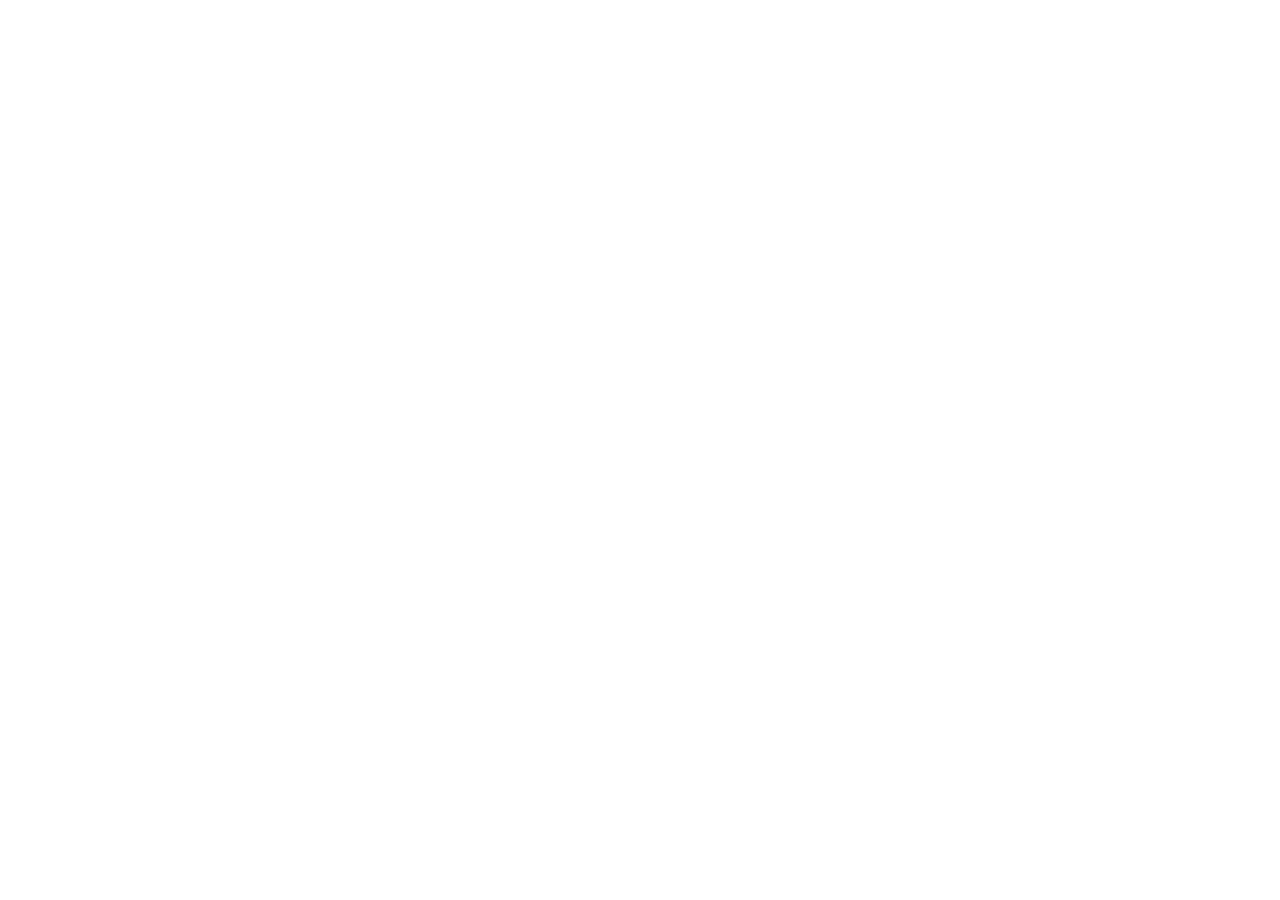
==== docs/index.html @ d2ed188d "create docs" ====
<!doctype html>
<html lang="en">
<head>
    <meta charset="UTF-8">
    <meta name="viewport"
          content="width=device-width, user-scalable=no, initial-scale=1.0, maximum-scale=1.0, minimum-scale=1.0">
    <meta http-equiv="X-UA-Compatible" content="ie=edge">
    <title>Document</title>
    <link rel="stylesheet" href="./css/reset.css">
    <link rel="stylesheet" href="./css/style.css">
</head>
<body>

</body>
</html>
---- docs/css/style.css ----
/*# sourceMappingURL=style.css.map */
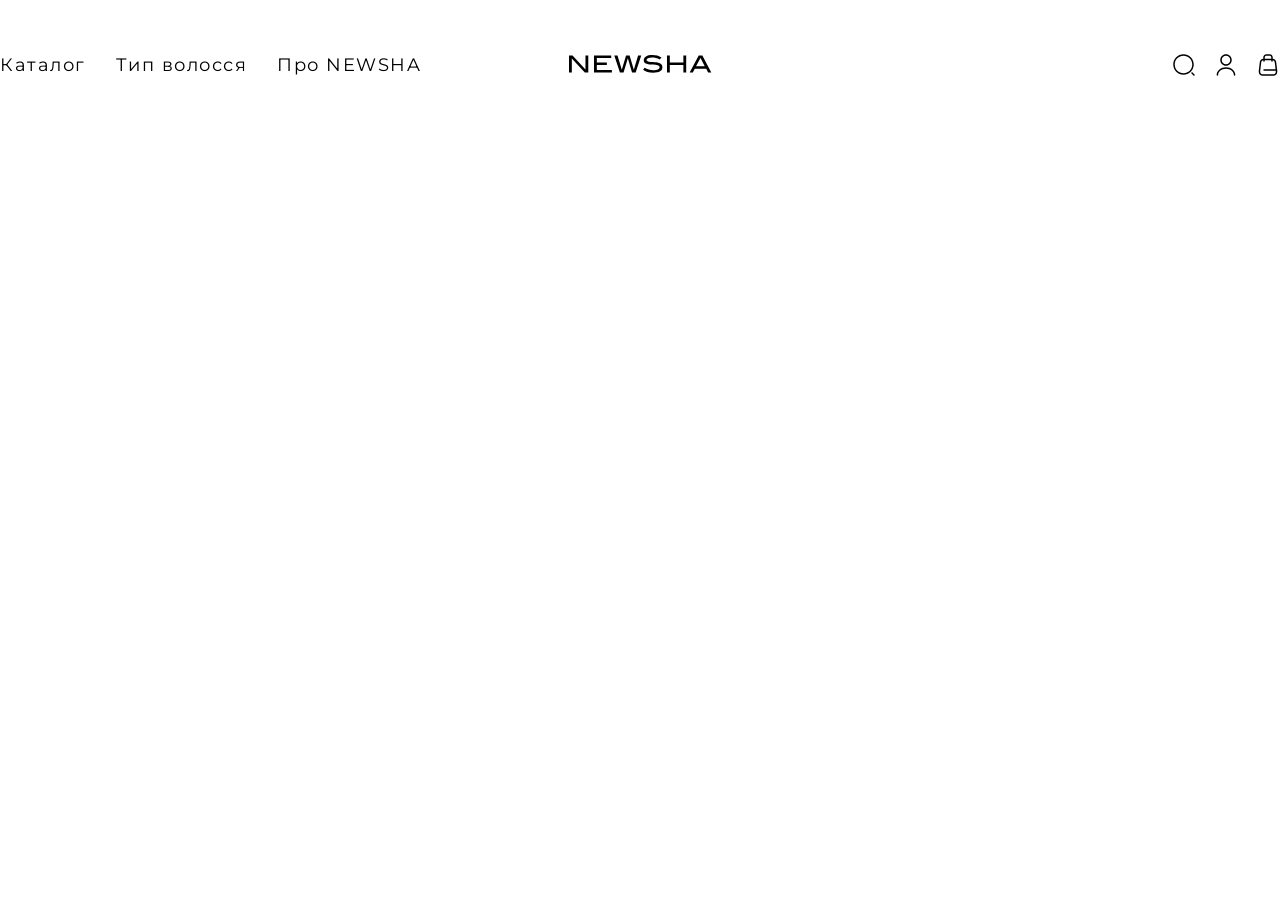
==== commit bd575067: "added section header and styles section" ====
--- a/docs/index.html
+++ b/docs/index.html
@@ -6,10 +6,111 @@
           content="width=device-width, user-scalable=no, initial-scale=1.0, maximum-scale=1.0, minimum-scale=1.0">
     <meta http-equiv="X-UA-Compatible" content="ie=edge">
     <title>Document</title>
+    <link href="https://fonts.googleapis.com/css2?family=Montserrat:ital,wght@0,100..900;1,100..900&display=swap" rel="stylesheet">
     <link rel="stylesheet" href="./css/reset.css">
     <link rel="stylesheet" href="./css/style.css">
 </head>
 <body>
+    <!--=====HEADER=====-->
+     <section class="container container-header">
+        <header class="content content-header">
+            <!-- MENU -->
+            <div class="menu-bar">
+
+                <!-- BURGER -->
+                <div class="burger">
+                    <button class="burger__cta" data-burger="toggle" aria-label="Открыть меню">
+                        <svg xmlns="http://www.w3.org/2000/svg" width="24" height="24" viewBox="0 0 24 24" fill="none">
+                            <rect x="3" y="6" width="18" height="2" rx="1" fill="#292D32" />
+                            <rect x="3" y="12" width="18" height="2" rx="1" fill="#292D32" />
+                            <rect x="3" y="18" width="18" height="2" rx="1" fill="#292D32" />
+                        </svg>
+                    </button>
+                </div>
+
+                <!-- Main Menu -->
+                <div class="menu" data-menu="main">
+                    <nav>
+                        <ul class="menu__list">
+                            <li><a href="#" class="menu__link" data-menu-link="catalog">Каталог</a></li>
+                            <li><a href="#" class="menu__link" data-menu-link="hair-type">Тип волосся</a></li>
+                            <li><a href="#" class="menu__link" data-menu-link="about">Про NEWSHA</a></li>
+                        </ul>
+                    </nav>
+                </div>
+            </div>
+
+            <!-- LOGO -->
+            <div class="logo">
+                <a href="/" class="logo__link" data-logo="main">
+                    <svg xmlns="http://www.w3.org/2000/svg" class="logo__image" width="176.3" height="22.3"
+                        viewBox="0 0 176.3 22.3" fill="black">
+                        <g>
+                            <polygon
+                                points="23.9,21.7 19.6,21.7 3.5,4.4 3.5,21.7 0,21.7 0,0.6 4.4,0.6 20.4,17.9 20.4,0.6 23.9,0.6" />
+                            <polygon
+                                points="53.1,21.7 31,21.7 31,0.6 52.3,0.6 52.3,3.8 34.5,3.8 34.5,9.2 46.9,9.2 46.9,12.3 34.5,12.3 34.5,18.6 53.1,18.6" />
+                            <polygon
+                                points="89.5,0.6 82.6,21.7 78.1,21.7 72.9,4.1 67.6,21.7 63.1,21.7 56.1,0.6 60.1,0.6 65.4,18.2 70.7,0.6 75.1,0.6 80.3,18.3 85.6,0.6" />
+                            <path d="M112.4,5.6c-3.1-1.6-6.3-2.4-9.6-2.4c-2.1,0-3.8,0.2-5,0.7c-1.1,0.5-1.7,1.2-1.7,2.1s0.6,1.6,1.8,2.1
+                            c0.9,0.3,2.3,0.6,4.3,0.6c2.9,0.2,4.8,0.4,5.8,0.4c2.6,0.4,4.6,1,5.8,2c1.3,0.9,1.9,2.3,1.9,4c0,2.2-1,4-2.9,5.1
+                            c-2,1.2-4.8,1.8-8.5,1.8c-5.3,0-9.6-1.2-12.5-3.6l1.9-2.6c3.3,2,6.8,3.1,10.7,3.1c2.5,0,4.4-0.4,5.8-1c1.3-0.6,2-1.6,2-2.7
+                            c0-1.3-0.9-2.2-2.6-2.6c-0.9-0.2-3.3-0.5-7.2-0.7c-3.5-0.2-5.9-0.7-7.3-1.3c-1.6-0.9-2.5-2.1-2.5-4.1s0.9-3.6,2.8-4.7
+                            s4.5-1.7,7.8-1.7c4.5,0,8.3,1,11.4,3.1L112.4,5.6z" />
+                            <polygon points="145.2,21.7 141.7,21.7 141.7,12.3 124.9,12.3 124.9,21.7 121.4,21.7 121.4,0.6 124.9,0.6 124.9,9.2 
+                            141.7,9.2 141.7,0.6 145.2,0.6" />
+                            <path
+                                d="M162.9,3.6l5.3,10.2h-10.8L162.9,3.6z M160.7,0.6l-11.2,21.1h3.9l2.4-4.7H170l2.4,4.7h3.9L165.2,0.6H160.7z" />
+                        </g>
+                    </svg>
+                </a>
+            </div>
+
+            <!-- USERBAR -->
+            <div class="userbar">
+                <!-- SEARCH -->
+                <div class="src-search">
+                    <button class="src-search__cta" data-action="search">
+                        <svg xmlns="http://www.w3.org/2000/svg" class="src-bar__image" width="24" height="24"
+                            viewBox="0 0 24 24" fill="black">
+                            <path
+                                d="M11.5 21.75C5.85 21.75 1.25 17.15 1.25 11.5C1.25 5.85 5.85 1.25 11.5 1.25C17.15 1.25 21.75 5.85 21.75 11.5C21.75 17.15 17.15 21.75 11.5 21.75ZM11.5 2.75C6.67 2.75 2.75 6.68 2.75 11.5C2.75 16.32 6.67 20.25 11.5 20.25C16.33 20.25 20.25 16.32 20.25 11.5C20.25 6.68 16.33 2.75 11.5 2.75Z" />
+                            <path
+                                d="M22.0004 22.7499C21.8104 22.7499 21.6204 22.6799 21.4704 22.5299L19.4704 20.5299C19.1804 20.2399 19.1804 19.7599 19.4704 19.4699C19.7604 19.1799 20.2404 19.1799 20.5304 19.4699L22.5304 21.4699C22.8204 21.7599 22.8204 22.2399 22.5304 22.5299C22.3804 22.6799 22.1904 22.7499 22.0004 22.7499Z" />
+                        </svg>
+                    </button>
+                </div>
+
+                <!-- USER -->
+                <div class="src-user">
+                    <a href="#" class="src-user__link" data-action="user">
+                        <svg xmlns="http://www.w3.org/2000/svg" class="src-user__image" width="24" height="24"
+                            viewBox="0 0 24 24" fill="black">
+                            <path
+                                d="M12 12.75C8.83 12.75 6.25 10.17 6.25 7C6.25 3.83 8.83 1.25 12 1.25C15.17 1.25 17.75 3.83 17.75 7C17.75 10.17 15.17 12.75 12 12.75ZM12 2.75C9.66 2.75 7.75 4.66 7.75 7C7.75 9.34 9.66 11.25 12 11.25C14.34 11.25 16.25 9.34 16.25 7C16.25 4.66 14.34 2.75 12 2.75Z" />
+                            <path
+                                d="M20.5901 22.75C20.1801 22.75 19.8401 22.41 19.8401 22C19.8401 18.55 16.3202 15.75 12.0002 15.75C7.68015 15.75 4.16016 18.55 4.16016 22C4.16016 22.41 3.82016 22.75 3.41016 22.75C3.00016 22.75 2.66016 22.41 2.66016 22C2.66016 17.73 6.85015 14.25 12.0002 14.25C17.1502 14.25 21.3401 17.73 21.3401 22C21.3401 22.41 21.0001 22.75 20.5901 22.75Z" />
+                        </svg>
+                    </a>
+                </div>
+
+                <!-- CART -->
+                <div class="src-cart">
+                    <button class="src-cart__cta" data-action="cart">
+                        <svg xmlns="http://www.w3.org/2000/svg" class="src-cart__image" width="24" height="24"
+                            viewBox="0 0 24 24" fill="black">
+                            <path
+                                d="M16.4904 22.75H7.50042C5.78042 22.75 4.49043 22.29 3.69043 21.38C2.89043 20.47 2.58042 19.15 2.79042 17.44L3.69043 9.94C3.95043 7.73 4.51043 5.75 8.41043 5.75H15.6104C19.5004 5.75 20.0604 7.73 20.3304 9.94L21.2304 17.44C21.4304 19.15 21.1304 20.48 20.3304 21.38C19.5004 22.29 18.2204 22.75 16.4904 22.75ZM8.40042 7.25C5.52042 7.25 5.38042 8.38999 5.17042 10.11L4.27043 17.61C4.12043 18.88 4.30042 19.81 4.81042 20.38C5.32042 20.95 6.22042 21.24 7.50042 21.24H16.4904C17.7704 21.24 18.6704 20.95 19.1804 20.38C19.6904 19.81 19.8704 18.88 19.7204 17.61L18.8204 10.11C18.6104 8.37999 18.4804 7.25 15.5904 7.25H8.40042Z" />
+                            <path
+                                d="M16 8.75C15.59 8.75 15.25 8.41 15.25 8V4.5C15.25 3.42 14.58 2.75 13.5 2.75H10.5C9.42 2.75 8.75 3.42 8.75 4.5V8C8.75 8.41 8.41 8.75 8 8.75C7.59 8.75 7.25 8.41 7.25 8V4.5C7.25 2.59 8.59 1.25 10.5 1.25H13.5C15.41 1.25 16.75 2.59 16.75 4.5V8C16.75 8.41 16.41 8.75 16 8.75Z" />
+                            <path
+                                d="M20.41 17.78H8C7.59 17.78 7.25 17.44 7.25 17.03C7.25 16.62 7.59 16.28 8 16.28H20.41C20.82 16.28 21.16 16.62 21.16 17.03C21.16 17.44 20.82 17.78 20.41 17.78Z" />
+                        </svg>
+                    </button>
+                </div>
+            </div>
+        </header>
+    </section>
 
 </body>
 </html>
--- a/docs/css/style.css
+++ b/docs/css/style.css
@@ -1,3 +1,163 @@
+body {
+  font-family: "Montserrat", sans-serif;
+  font-weight: 400;
+}
 
+* * {
+  box-sizing: border-box;
+}
+
+body {
+  overflow-x: hidden;
+}
+
+.content {
+  width: 1600px;
+  margin: 0 auto;
+}
+@media (max-width: 1599.9px) {
+  .content {
+    width: 1440px;
+  }
+}
+@media (max-width: 1439.9px) {
+  .content {
+    width: 1280px;
+  }
+}
+@media (max-width: 1279.9px) {
+  .content {
+    width: 1024px;
+  }
+}
+@media (max-width: 1023.9px) {
+  .content {
+    width: 768px;
+  }
+}
+@media (max-width: 767.9px) {
+  .content {
+    width: 480px;
+  }
+}
+@media (max-width: 479.9px) {
+  .content {
+    width: 100%;
+  }
+}
+
+.content-header {
+  margin-top: 50px;
+  display: grid;
+  grid-template-columns: 1fr auto 1fr;
+  align-items: center;
+}
+@media (max-width: 1279.9px) {
+  .content-header {
+    margin-top: 20px;
+  }
+}
+@media (max-width: 479.9px) {
+  .content-header {
+    margin-top: 10px;
+    padding-left: 15px;
+    padding-right: 15px;
+  }
+}
+
+.menu-bar {
+  display: flex;
+  align-items: center;
+}
+
+.burger {
+  display: none;
+}
+@media (max-width: 1279.9px) {
+  .burger {
+    display: block;
+  }
+}
+.burger__cta {
+  background: none;
+  border: none;
+  padding: 0;
+  cursor: pointer;
+  display: inline-flex;
+  align-items: center;
+  justify-content: center;
+}
+
+.menu {
+  justify-self: start;
+  display: flex;
+  gap: 20px;
+}
+@media (max-width: 1279.9px) {
+  .menu {
+    display: none;
+  }
+}
+.menu__list {
+  display: flex;
+  align-items: center;
+  gap: 30px;
+}
+.menu__link {
+  font-size: 18px;
+  font-weight: 400;
+  letter-spacing: 1.5px;
+  color: #000000;
+}
+
+.logo {
+  justify-self: center;
+}
+.logo__image {
+  height: 18px;
+}
+
+.userbar {
+  justify-self: end;
+  display: flex;
+  gap: 18px;
+}
+
+.src-search {
+  display: flex;
+  align-items: center;
+}
+.src-search__cta {
+  background: none;
+  border: none;
+  padding: 0;
+  cursor: pointer;
+  display: inline-flex;
+  align-items: center;
+  justify-content: center;
+}
+
+.src-user {
+  margin-top: 3px;
+}
+@media (max-width: 1279.9px) {
+  .src-user {
+    display: none;
+  }
+}
+
+.src-cart {
+  display: flex;
+  align-items: center;
+}
+.src-cart__cta {
+  background: none;
+  border: none;
+  padding: 0;
+  cursor: pointer;
+  display: inline-flex;
+  align-items: center;
+  justify-content: center;
+}
 
 /*# sourceMappingURL=style.css.map */
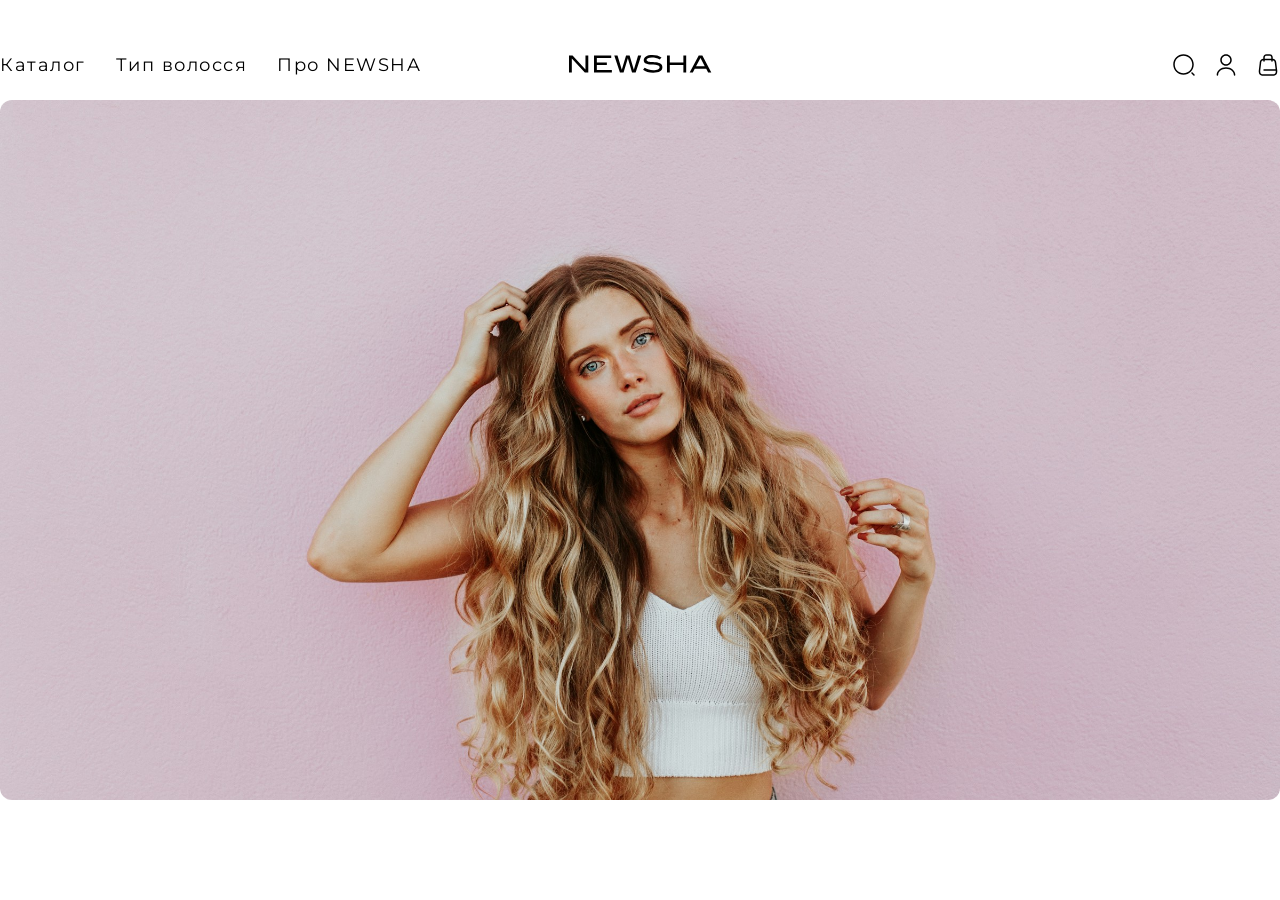
==== commit 11322afb: "added section hero and styles section" ====
--- a/docs/index.html
+++ b/docs/index.html
@@ -112,5 +112,15 @@
         </header>
     </section>
 
+        <!--==========HERO==========-->
+    <section class="container container-hero">
+        <div class="content content-hero">
+            <div class="hero">
+                <a href="#" class="hero__link"><img src="./image/hero.jpg" alt="hero"
+                        class="hero__image"></a>
+            </div>
+        </div>
+    </section>
+
 </body>
 </html>
--- a/docs/css/style.css
+++ b/docs/css/style.css
@@ -160,4 +160,33 @@
   justify-content: center;
 }
 
+@media (max-width: 479.9px) {
+  .content-hero {
+    padding-left: 15px;
+    padding-right: 15px;
+  }
+}
+
+.hero {
+  overflow: hidden;
+  margin-top: 20px;
+  border-radius: 12px;
+}
+.hero__image {
+  display: block;
+  width: 100%;
+  height: 700px;
+  object-fit: cover;
+}
+@media (max-width: 1279.9px) {
+  .hero__image {
+    height: 450px;
+  }
+}
+@media (max-width: 1023.9px) {
+  .hero__image {
+    height: 400px;
+  }
+}
+
 /*# sourceMappingURL=style.css.map */
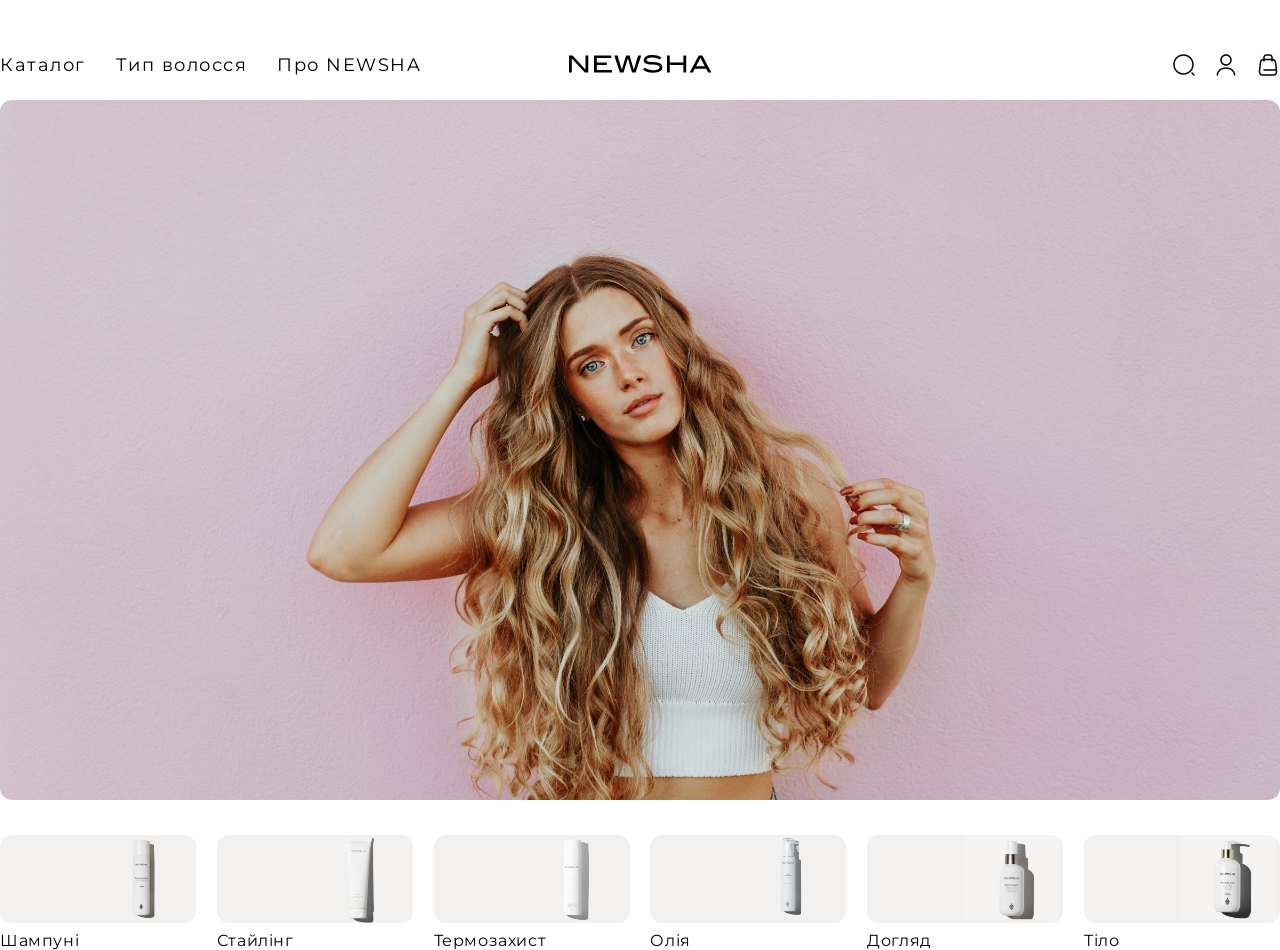
==== commit 6e1769a8: "added section tags" ====
--- a/docs/index.html
+++ b/docs/index.html
@@ -1,5 +1,5 @@
 <!doctype html>
-<html lang="en">
+<html lang="uk">
 <head>
     <meta charset="UTF-8">
     <meta name="viewport"
@@ -122,5 +122,37 @@
         </div>
     </section>
 
+    <!--==========TAGS==========-->
+    <section class="container container-tags">
+        <div class="content content-tags">
+            <div class="tags">
+                <a href="#" class="tags__link">
+                    <img src="./image/shamp.png" alt="shampoos" class="tags__link--image">
+                    <span class="tags__link--text">Шампуні</span>
+                </a>
+                <a href="#" class="tags__link">
+                    <img src="./image/blowout.png" alt="styling" class="tags__link--image">
+                    <span class="tags__link--text">Стайлінг</span>
+                </a>
+                <a href="#" class="tags__link tags__link--active">
+                    <img src="./image/frizzz.png" alt="thermal protection" class="tags__link--image">
+                    <span class="tags__link--text">Термозахист</span>
+                </a>
+                <a href="#" class="tags__link tags__link--active">
+                    <img src="./image/oilll.png" alt="oil" class="tags__link--image">
+                    <span class="tags__link--text">Олія</span>
+                </a>
+                <a href="#" class="tags__link tags__link--inactive">
+                    <img src="./image/salty.png" alt="care" class="tags__link--image">
+                    <span class="tags__link--text">Догляд</span>
+                </a>
+                <a href="#" class="tags__link tags__link--disable">
+                    <img src="./image/soap.png" alt="body" class="tags__link--image">
+                    <span class="tags__link--text">Тіло</span>
+                </a>
+            </div>
+        </div>
+    </section>
+
 </body>
 </html>
--- a/docs/css/style.css
+++ b/docs/css/style.css
@@ -189,4 +189,92 @@
   }
 }
 
+.content-tags {
+  margin-top: 35px;
+}
+@media (max-width: 1279.9px) {
+  .content-tags {
+    margin-top: 25px;
+  }
+}
+@media (max-width: 1023.9px) {
+  .content-tags {
+    margin-top: 20px;
+  }
+}
+@media (max-width: 767.9px) {
+  .content-tags {
+    margin-top: 15px;
+  }
+}
+
+.tags {
+  display: flex;
+  align-items: center;
+  justify-content: space-between;
+  gap: 20px;
+}
+.tags__link {
+  display: flex;
+  flex-direction: column;
+  width: 240px;
+}
+@media (max-width: 1599.9px) {
+  .tags__link {
+    width: 223px;
+  }
+}
+@media (max-width: 1439.9px) {
+  .tags__link {
+    width: 196px;
+  }
+}
+@media (max-width: 1279.9px) {
+  .tags__link {
+    width: 241px;
+  }
+}
+@media (max-width: 1023.9px) {
+  .tags__link {
+    width: 242px;
+  }
+}
+@media (max-width: 767.9px) {
+  .tags__link {
+    width: 230px;
+  }
+}
+@media (max-width: 479.9px) {
+  .tags__link {
+    width: 146px;
+  }
+}
+@media (max-width: 1279.9px) {
+  .tags__link--active {
+    display: none;
+  }
+}
+@media (max-width: 1023.9px) {
+  .tags__link--inactive {
+    display: none;
+  }
+}
+@media (max-width: 767.9px) {
+  .tags__link--disable {
+    display: none;
+  }
+}
+.tags__link--image {
+  display: block;
+  object-fit: cover;
+  border-radius: 12px;
+}
+.tags__link--text {
+  margin-top: 10px;
+  font-size: 16px;
+  font-weight: 400;
+  letter-spacing: 0.6px;
+  color: #000000;
+}
+
 /*# sourceMappingURL=style.css.map */
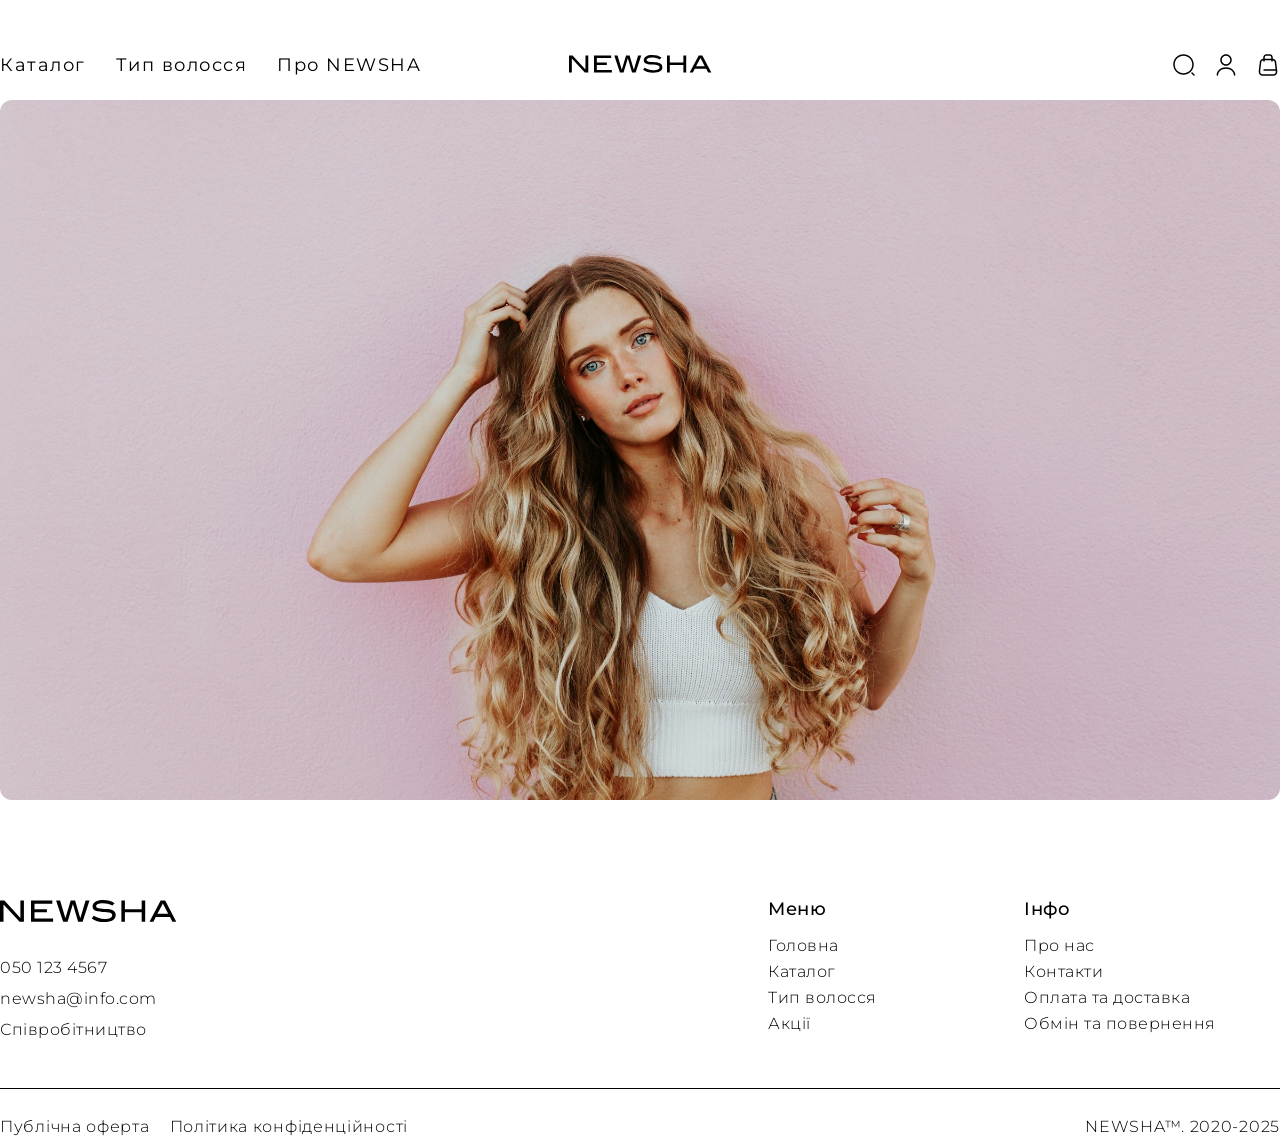
==== commit 8fefc210: "added footer" ====
--- a/docs/index.html
+++ b/docs/index.html
@@ -122,37 +122,80 @@
         </div>
     </section>
 
-    <!--==========TAGS==========-->
-    <section class="container container-tags">
-        <div class="content content-tags">
-            <div class="tags">
-                <a href="#" class="tags__link">
-                    <img src="./image/shamp.png" alt="shampoos" class="tags__link--image">
-                    <span class="tags__link--text">Шампуні</span>
-                </a>
-                <a href="#" class="tags__link">
-                    <img src="./image/blowout.png" alt="styling" class="tags__link--image">
-                    <span class="tags__link--text">Стайлінг</span>
-                </a>
-                <a href="#" class="tags__link tags__link--active">
-                    <img src="./image/frizzz.png" alt="thermal protection" class="tags__link--image">
-                    <span class="tags__link--text">Термозахист</span>
-                </a>
-                <a href="#" class="tags__link tags__link--active">
-                    <img src="./image/oilll.png" alt="oil" class="tags__link--image">
-                    <span class="tags__link--text">Олія</span>
-                </a>
-                <a href="#" class="tags__link tags__link--inactive">
-                    <img src="./image/salty.png" alt="care" class="tags__link--image">
-                    <span class="tags__link--text">Догляд</span>
-                </a>
-                <a href="#" class="tags__link tags__link--disable">
-                    <img src="./image/soap.png" alt="body" class="tags__link--image">
-                    <span class="tags__link--text">Тіло</span>
-                </a>
+    <!--==========FOOTER==========-->
+    <section class="container container-footer">
+        <footer class="content content-footer">
+            <div class="footer">
+                <div class="footer-info">
+                    <a href="/" class="footer-info__logo">
+                        <svg xmlns="http://www.w3.org/2000/svg" class="footer-info__image" width="176.3" height="22.3"
+                        viewBox="0 0 176.3 22.3" fill="black">
+                        <g>
+                            <polygon
+                                points="23.9,21.7 19.6,21.7 3.5,4.4 3.5,21.7 0,21.7 0,0.6 4.4,0.6 20.4,17.9 20.4,0.6 23.9,0.6" />
+                            <polygon
+                                points="53.1,21.7 31,21.7 31,0.6 52.3,0.6 52.3,3.8 34.5,3.8 34.5,9.2 46.9,9.2 46.9,12.3 34.5,12.3 34.5,18.6 53.1,18.6" />
+                            <polygon
+                                points="89.5,0.6 82.6,21.7 78.1,21.7 72.9,4.1 67.6,21.7 63.1,21.7 56.1,0.6 60.1,0.6 65.4,18.2 70.7,0.6 75.1,0.6 80.3,18.3 85.6,0.6" />
+                            <path d="M112.4,5.6c-3.1-1.6-6.3-2.4-9.6-2.4c-2.1,0-3.8,0.2-5,0.7c-1.1,0.5-1.7,1.2-1.7,2.1s0.6,1.6,1.8,2.1
+                            c0.9,0.3,2.3,0.6,4.3,0.6c2.9,0.2,4.8,0.4,5.8,0.4c2.6,0.4,4.6,1,5.8,2c1.3,0.9,1.9,2.3,1.9,4c0,2.2-1,4-2.9,5.1
+                            c-2,1.2-4.8,1.8-8.5,1.8c-5.3,0-9.6-1.2-12.5-3.6l1.9-2.6c3.3,2,6.8,3.1,10.7,3.1c2.5,0,4.4-0.4,5.8-1c1.3-0.6,2-1.6,2-2.7
+                            c0-1.3-0.9-2.2-2.6-2.6c-0.9-0.2-3.3-0.5-7.2-0.7c-3.5-0.2-5.9-0.7-7.3-1.3c-1.6-0.9-2.5-2.1-2.5-4.1s0.9-3.6,2.8-4.7
+                            s4.5-1.7,7.8-1.7c4.5,0,8.3,1,11.4,3.1L112.4,5.6z" />
+                            <polygon points="145.2,21.7 141.7,21.7 141.7,12.3 124.9,12.3 124.9,21.7 121.4,21.7 121.4,0.6 124.9,0.6 124.9,9.2 
+                            141.7,9.2 141.7,0.6 145.2,0.6" />
+                            <path
+                                d="M162.9,3.6l5.3,10.2h-10.8L162.9,3.6z M160.7,0.6l-11.2,21.1h3.9l2.4-4.7H170l2.4,4.7h3.9L165.2,0.6H160.7z" />
+                        </g>
+                    </svg>
+                    </a>
+                    <a href="tel:+380501234567" class="footer-info__phone">050 123 4567</a>
+                    <a href="mailto:newsha@info.com" class="footer-info__mail">newsha@info.com</a>
+                    <a href="#" class="footer-info__work">Співробітництво</a>
+                </div>
+
+                <div class="footer-menu footer-menu--inactive">
+                    <span class="footer-menu__title">Меню</span>
+                    <nav>
+                        <ul class="footer-menu__list footer">
+                            <li><a href="#" class="footer-menu__link">Головна</a></li>
+                            <li><a href="#" class="footer-menu__link">Каталог</a></li>
+                            <li><a href="#" class="footer-menu__link">Тип волосся</a></li>
+                            <li><a href="#" class="footer-menu__link">Акції</a></li>
+                        </ul>
+                    </nav>
+                </div>
+
+                <div class="footer-menu">
+                    <span class="footer-menu__title">Інфо</span>
+                    <nav>
+                        <ul class="footer-menu__list">
+                            <li><a href="#" class="footer-menu__link">Про нас</a></li>
+                            <li><a href="#" class="footer-menu__link">Контакти</a></li>
+                            <li><a href="#" class="footer-menu__link">Оплата та доставка</a></li>
+                            <li><a href="#" class="footer-menu__link">Обмін та повернення</a></li>
+                        </ul>
+                    </nav>
+                </div>
+            </div>
+        </footer>
+    </section>
+
+    <!--==========COPYRIGHT==========-->
+    <section class="container container-copy">
+        <div class="content content-copy">
+            <div class="copy">
+                <div class="policy">
+                    <nav>
+                        <ul class="policy__menu">
+                            <li><a href="#" class="policy__link policy__link--start">Публічна оферта</a></li>
+                            <li><a href="#" class="policy__link">Політика конфіденційності</a></li>
+                        </ul>
+                    </nav>
+                </div>
+                <span class="copy__text">NEWSHA™. 2020-2025</span>
             </div>
         </div>
     </section>
-
 </body>
 </html>
--- a/docs/css/style.css
+++ b/docs/css/style.css
@@ -189,92 +189,149 @@
   }
 }
 
-.content-tags {
-  margin-top: 35px;
-}
-@media (max-width: 1279.9px) {
-  .content-tags {
-    margin-top: 25px;
-  }
+@media (max-width: 479.9px) {
+  .container-footer {
+    padding-left: 15px;
+    padding-right: 15px;
+  }
+}
+
+.content-footer {
+  margin-top: 100px;
+}
+
+.footer {
+  display: grid;
+  grid-template-columns: 60% 20% 20%;
 }
 @media (max-width: 1023.9px) {
-  .content-tags {
+  .footer {
+    grid-template-columns: 40% 30% 30%;
+  }
+}
+@media (max-width: 767.9px) {
+  .footer {
+    display: flex;
+    flex-direction: column;
+    align-items: center;
+  }
+}
+
+.footer-info {
+  display: flex;
+  flex-direction: column;
+  gap: 15px;
+}
+.footer-info__logo {
+  margin-bottom: 20px;
+}
+.footer-info__phone {
+  font-size: 16px;
+  font-weight: 300;
+  letter-spacing: 0.5px;
+  color: #000000;
+}
+.footer-info__mail {
+  font-size: 16px;
+  font-weight: 300;
+  letter-spacing: 0.5px;
+  color: #000000;
+}
+.footer-info__work {
+  font-size: 16px;
+  font-weight: 300;
+  letter-spacing: 0.5px;
+  color: #000000;
+}
+
+.footer-menu {
+  display: flex;
+  flex-direction: column;
+  gap: 20px;
+}
+@media (max-width: 767.9px) {
+  .footer-menu {
+    display: none;
+  }
+}
+.footer-menu__title {
+  font-size: 18px;
+  font-weight: 500;
+  letter-spacing: 0.5px;
+  color: #000000;
+}
+.footer-menu__list {
+  display: flex;
+  flex-direction: column;
+  gap: 10px;
+}
+.footer-menu__link {
+  font-size: 16px;
+  font-weight: 300;
+  letter-spacing: 0.5px;
+  color: #000000;
+}
+
+.container-copy {
+  margin-top: 50px;
+}
+@media (max-width: 767.9px) {
+  .container-copy {
     margin-top: 20px;
   }
 }
-@media (max-width: 767.9px) {
-  .content-tags {
-    margin-top: 15px;
-  }
-}
-
-.tags {
+@media (max-width: 479.9px) {
+  .container-copy {
+    padding-left: 15px;
+    padding-right: 15px;
+  }
+}
+
+.content-copy {
+  border-top: 1px solid #000000;
+}
+
+.copy {
+  margin-top: 30px;
   display: flex;
   align-items: center;
   justify-content: space-between;
+}
+@media (max-width: 767.9px) {
+  .copy {
+    margin-top: 20px;
+    display: flex;
+    flex-direction: column;
+  }
+}
+.copy__text {
+  font-size: 16px;
+  font-weight: 300;
+  letter-spacing: 0.7px;
+  color: #000000;
+}
+@media (max-width: 767.9px) {
+  .copy__text {
+    margin-top: 10px;
+    font-size: 12px;
+  }
+}
+
+.policy__menu {
+  display: flex;
+  align-items: center;
   gap: 20px;
 }
-.tags__link {
-  display: flex;
-  flex-direction: column;
-  width: 240px;
-}
-@media (max-width: 1599.9px) {
-  .tags__link {
-    width: 223px;
-  }
-}
-@media (max-width: 1439.9px) {
-  .tags__link {
-    width: 196px;
-  }
-}
-@media (max-width: 1279.9px) {
-  .tags__link {
-    width: 241px;
-  }
-}
-@media (max-width: 1023.9px) {
-  .tags__link {
-    width: 242px;
-  }
-}
-@media (max-width: 767.9px) {
-  .tags__link {
-    width: 230px;
-  }
-}
-@media (max-width: 479.9px) {
-  .tags__link {
-    width: 146px;
-  }
-}
-@media (max-width: 1279.9px) {
-  .tags__link--active {
-    display: none;
-  }
-}
-@media (max-width: 1023.9px) {
-  .tags__link--inactive {
-    display: none;
-  }
-}
-@media (max-width: 767.9px) {
-  .tags__link--disable {
-    display: none;
-  }
-}
-.tags__link--image {
-  display: block;
-  object-fit: cover;
-  border-radius: 12px;
-}
-.tags__link--text {
-  margin-top: 10px;
-  font-size: 16px;
-  font-weight: 400;
-  letter-spacing: 0.6px;
-  color: #000000;
+.policy__link {
+  font-size: 16px;
+  font-weight: 300;
+  letter-spacing: 0.7px;
+  color: #000000;
+}
+@media (max-width: 767.9px) {
+  .policy__link {
+    font-size: 12px;
+  }
 }
 
 /*# sourceMappingURL=style.css.map */
